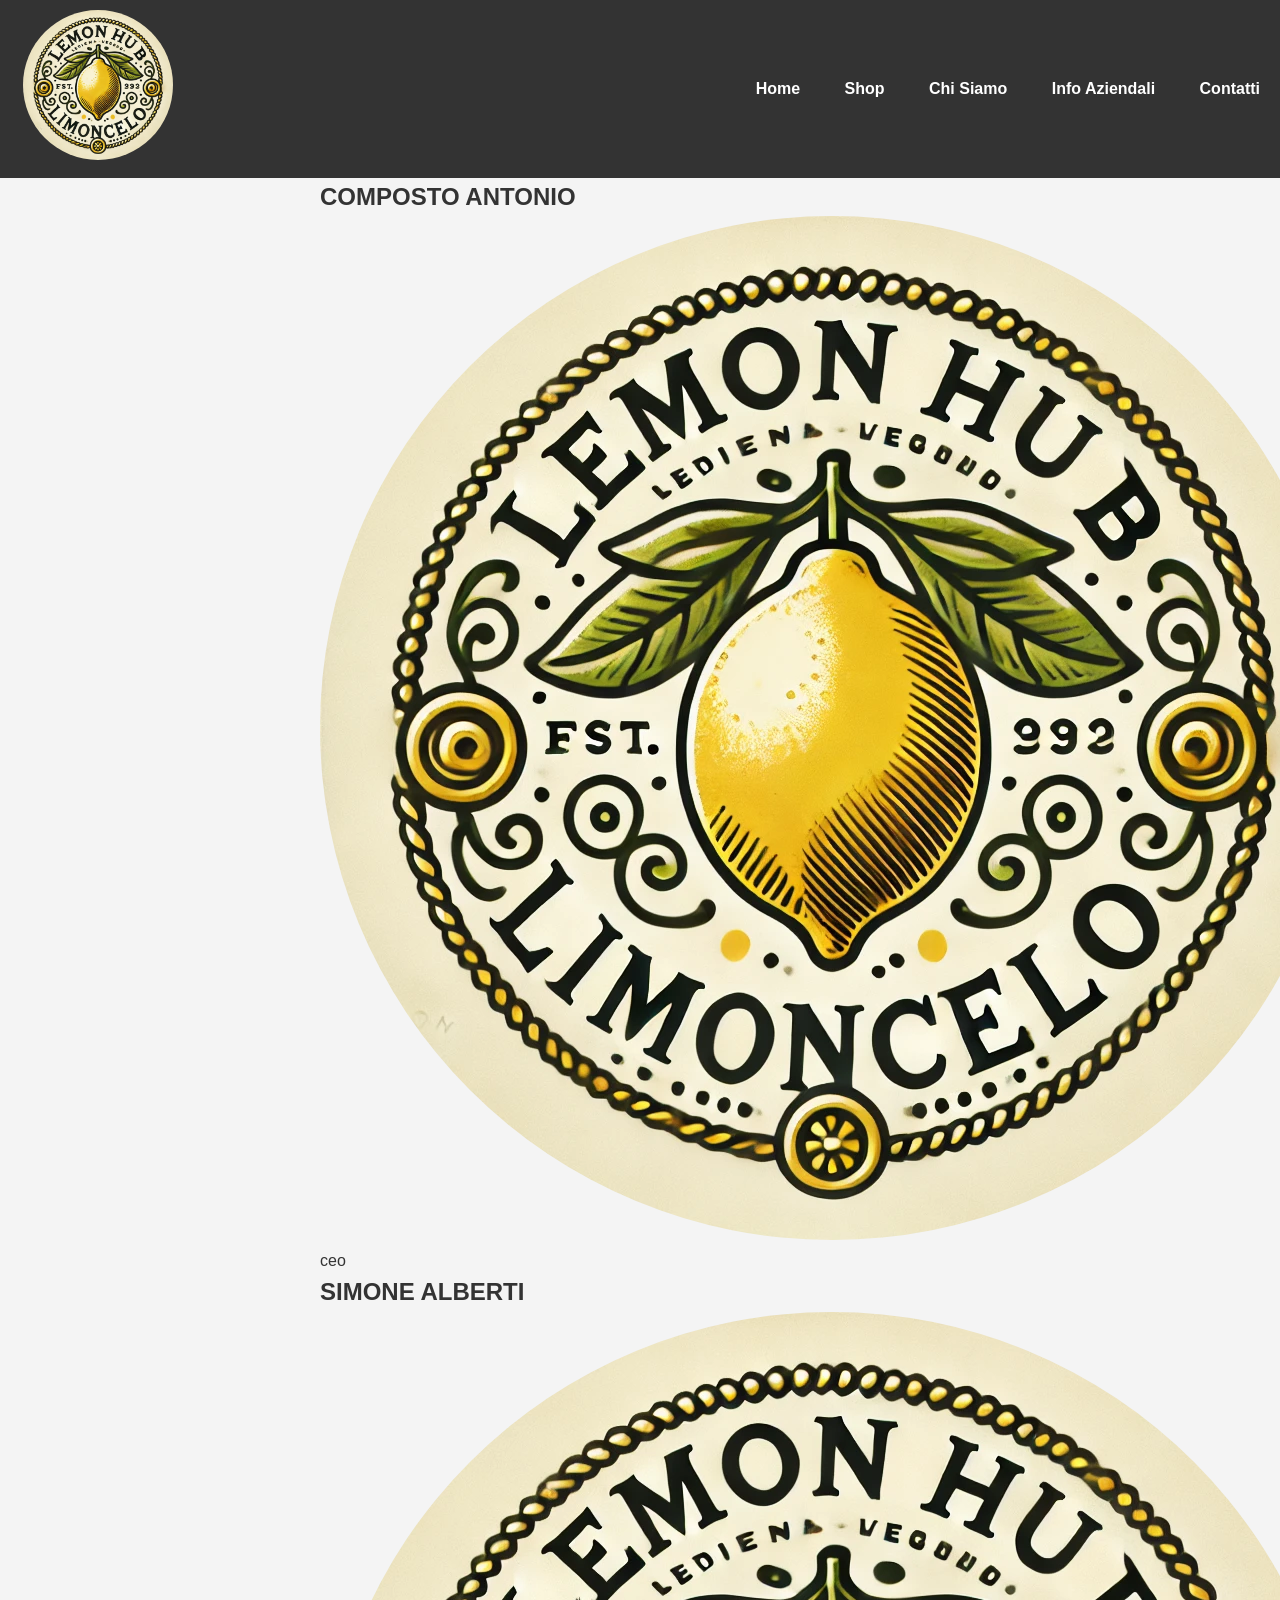
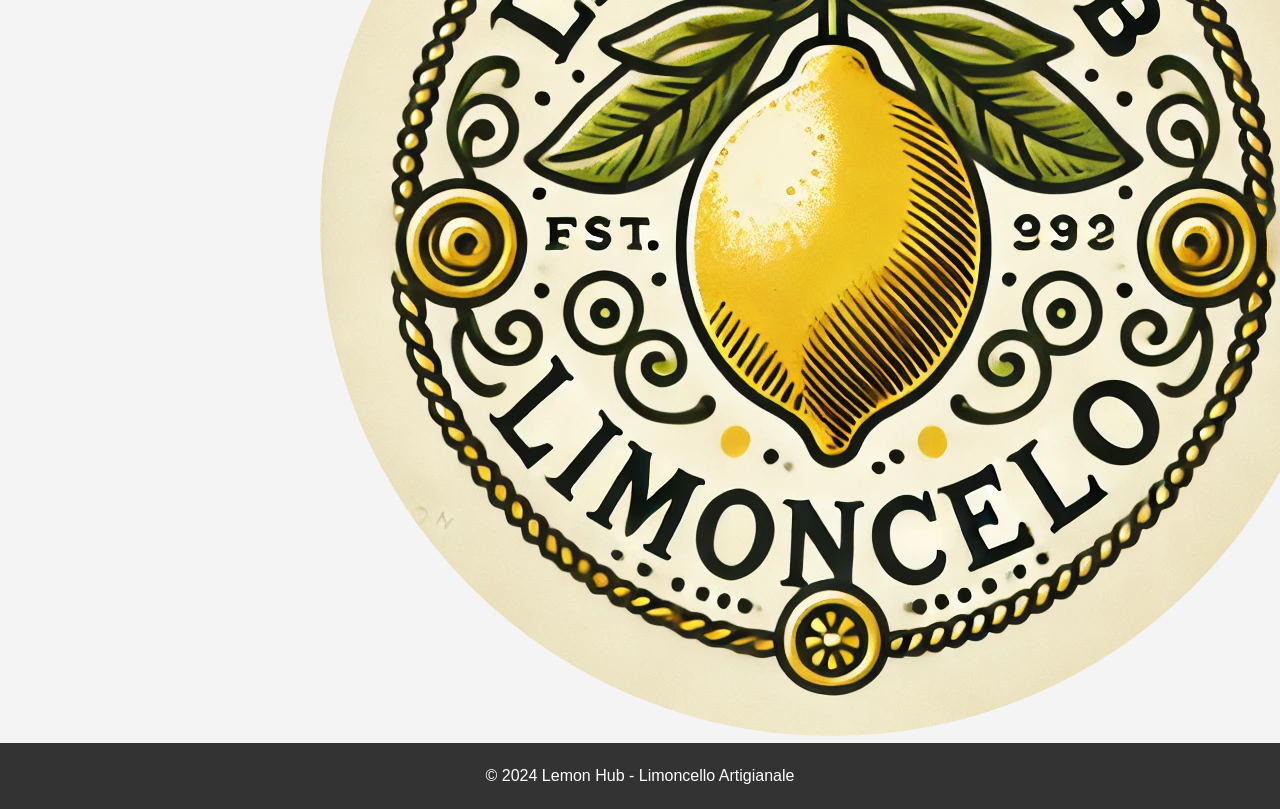
==== GPOI/contact.html @ f5a031fd "a" ====
<!DOCTYPE html>
<html lang="it">
<head>
    <meta charset="UTF-8">
    <meta name="viewport" content="width=device-width, initial-scale=1.0">
    <meta name="description" content="Contatta il nostro team per qualsiasi domanda o richiesta riguardo ai nostri prodotti.">
    <title>Contatti - Lemon Hub</title>
    <link rel="stylesheet" href="style.css">
    <link rel="icon" href="logo.webp" type="image/x-icon">
</head>
<body>

    <!-- Header -->
    <header>
        <div class="logo">
            <img src="logo.webp" alt="Lemon Hub Logo" style="border-radius: 50%;margin-left: 15%;">
        </div>
        <nav>
            <ul>
                <li><a href="index.html">Home</a></li>
                <li><a href="shop.html">Shop</a></li>
                <li><a href="about.html">Chi Siamo</a></li>
                <li><a href="blog.html">Info Aziendali</a></li>
                <li><a href="contact.html">Contatti</a></li>
            </ul>
        </nav>
    </header>

    <!-- Contatti Section -->
    <section id="contact" style="width: 50%;margin: auto;">
        <h2>COMPOSTO ANTONIO</h2>
        <img src="logo.webp" alt="" style="border-radius: 50%;">
        <p>ceo</p>
        
    </section>

    <!-- Footer -->
     <section id="contact" style="width: 50%;margin: auto;">
        <h2>SIMONE ALBERTI</h2>
        <img src="logo.webp" alt="" style="border-radius: 50%;">
     </section>
    <footer>
        <p>&copy; 2024 Lemon Hub - Limoncello Artigianale</p>
    </footer>

</body>
</html>
---- GPOI/style.css ----
/* Stili generali */
* {
    margin: 0;
    padding: 0;
    box-sizing: border-box;
}

body {
    font-family: Arial, sans-serif;
    line-height: 1.6;
    background-color: #f4f4f4;
    color: #333;
}

/* Header */
header {
    background-color: #333;
    color: #fff;
    padding: 10px 0;
    display: flex;
    justify-content: space-between;
    align-items: center;
}

header .logo img {
    width: 150px;
}

header nav ul {
    list-style-type: none;
}

header nav ul li {
    display: inline;
    margin: 0 20px;
}

header nav ul li a {
    color: #fff;
    text-decoration: none;
    font-weight: bold;
}

/* Hero Section */
.hero {
    background-image: url('images/hero.jpg');
    background-size: cover;
    background-position: center;
    height: 400px;
    color: #000000;
    text-align: center;
    display: flex;
    justify-content: center;
    align-items: center;
    flex-direction: column;
}

.hero h1 {
    font-size: 3rem;
    color: #000;
}

.hero p {
    font-size: 1.5rem;
    
}

.cta-btn {
    background-color: #f4a261;
    padding: 10px 20px;
    text-decoration: none;
    color: #fff;
    font-weight: bold;
    border-radius: 5px;
}

/* Shop Section */
#shop {
    padding: 40px;
    text-align: center;
    background-color: #fff;
}

.product-card {
    display: inline-block;
    width: 45%;
    margin: 20px;
    background-color: #fafafa;
    padding: 15px;
    box-shadow: 0 2px 10px rgba(0, 0, 0, 0.1);
}

.product-card img {
    width: 100%;
    border-radius: 10px;
}

.product-info h3 {
    margin: 10px 0;
}

.product-info .btn {
    background-color: #f4a261;
    padding: 10px 20px;
    text-decoration: none;
    color: #fff;
    border-radius: 5px;
    margin-top: 10px;
}

/* Footer */
footer {
    background-color: #333;
    color: #fff;
    text-align: center;
    padding: 20px 0;
}

footer a {
    color: #fff;
    text-decoration: none;
}
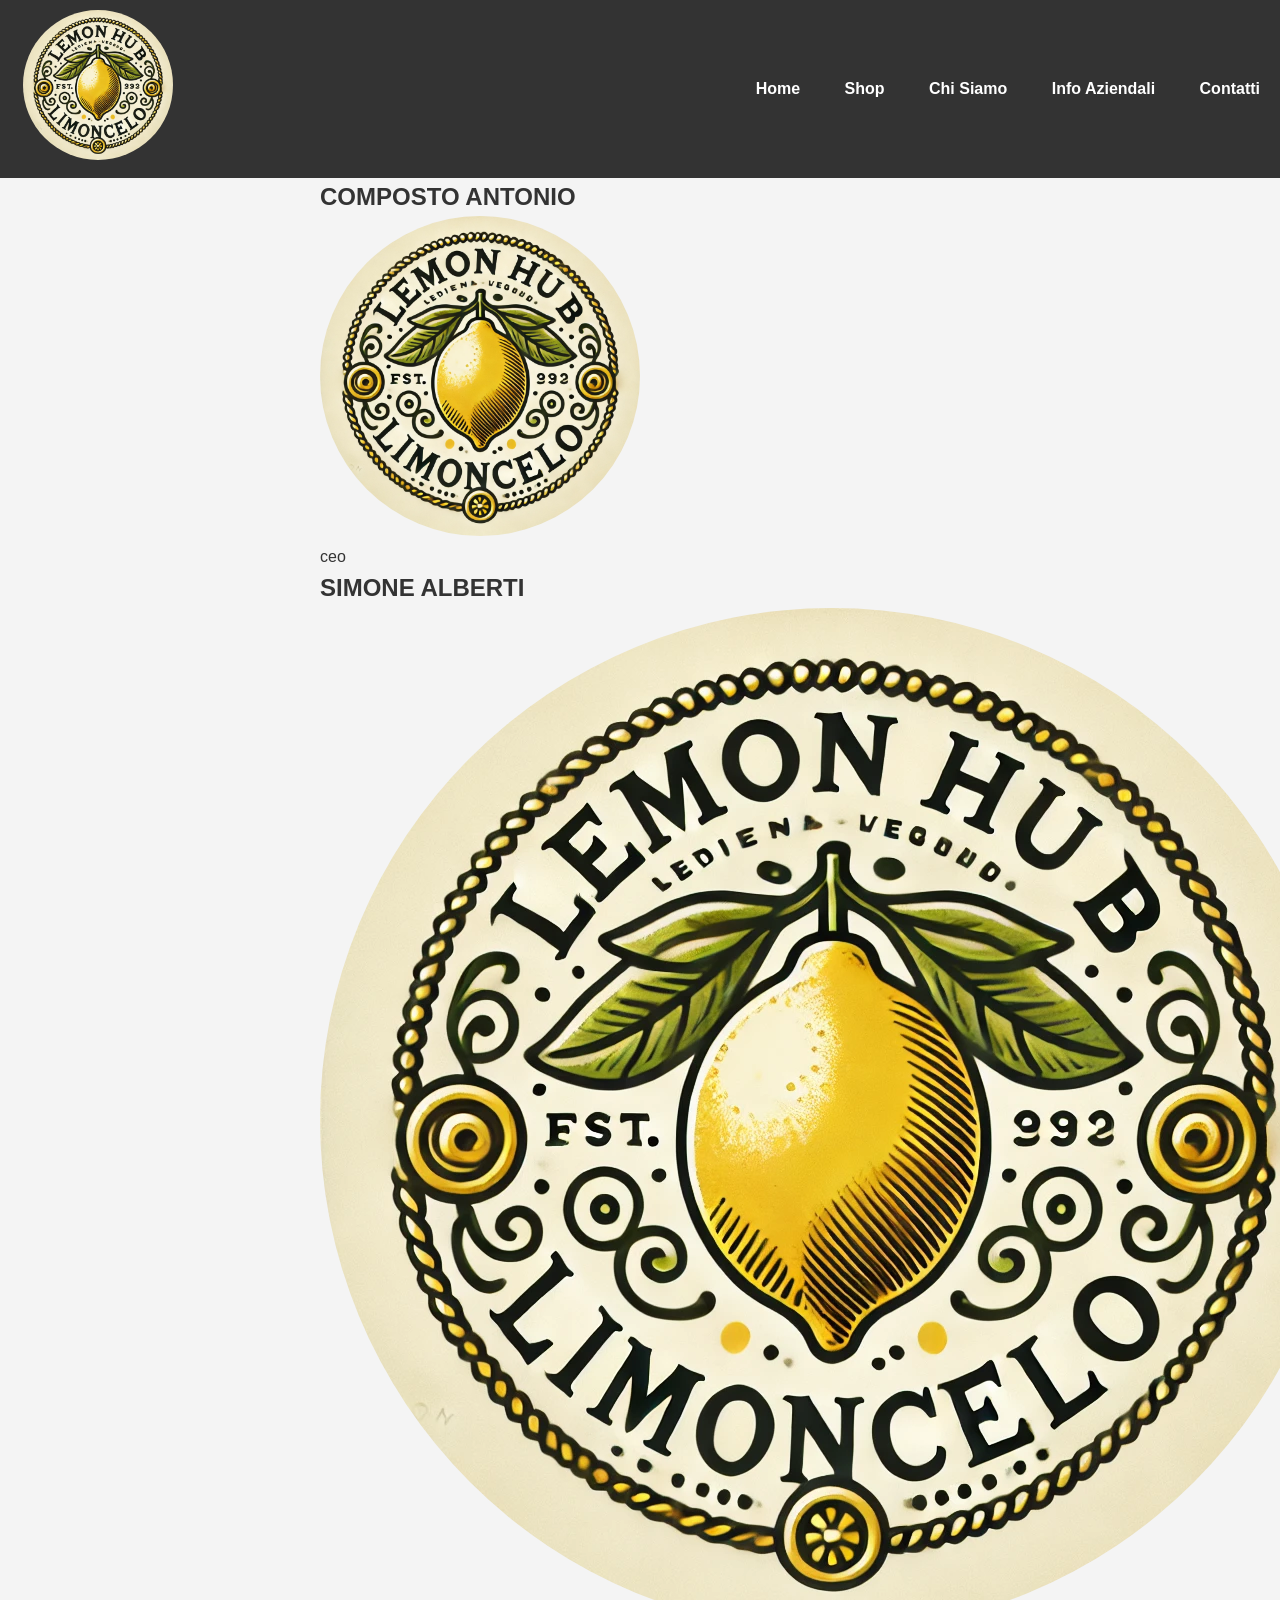
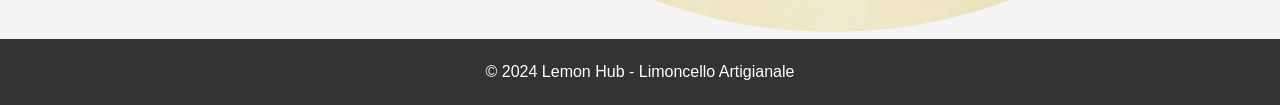
==== commit 2b1e993f: "a" ====
--- a/GPOI/contact.html
+++ b/GPOI/contact.html
@@ -29,7 +29,7 @@
     <!-- Contatti Section -->
     <section id="contact" style="width: 50%;margin: auto;">
         <h2>COMPOSTO ANTONIO</h2>
-        <img src="logo.webp" alt="" style="border-radius: 50%;">
+        <img src="logo.webp" alt="" style="border-radius: 50%;width: 50%;">
         <p>ceo</p>
         
     </section>
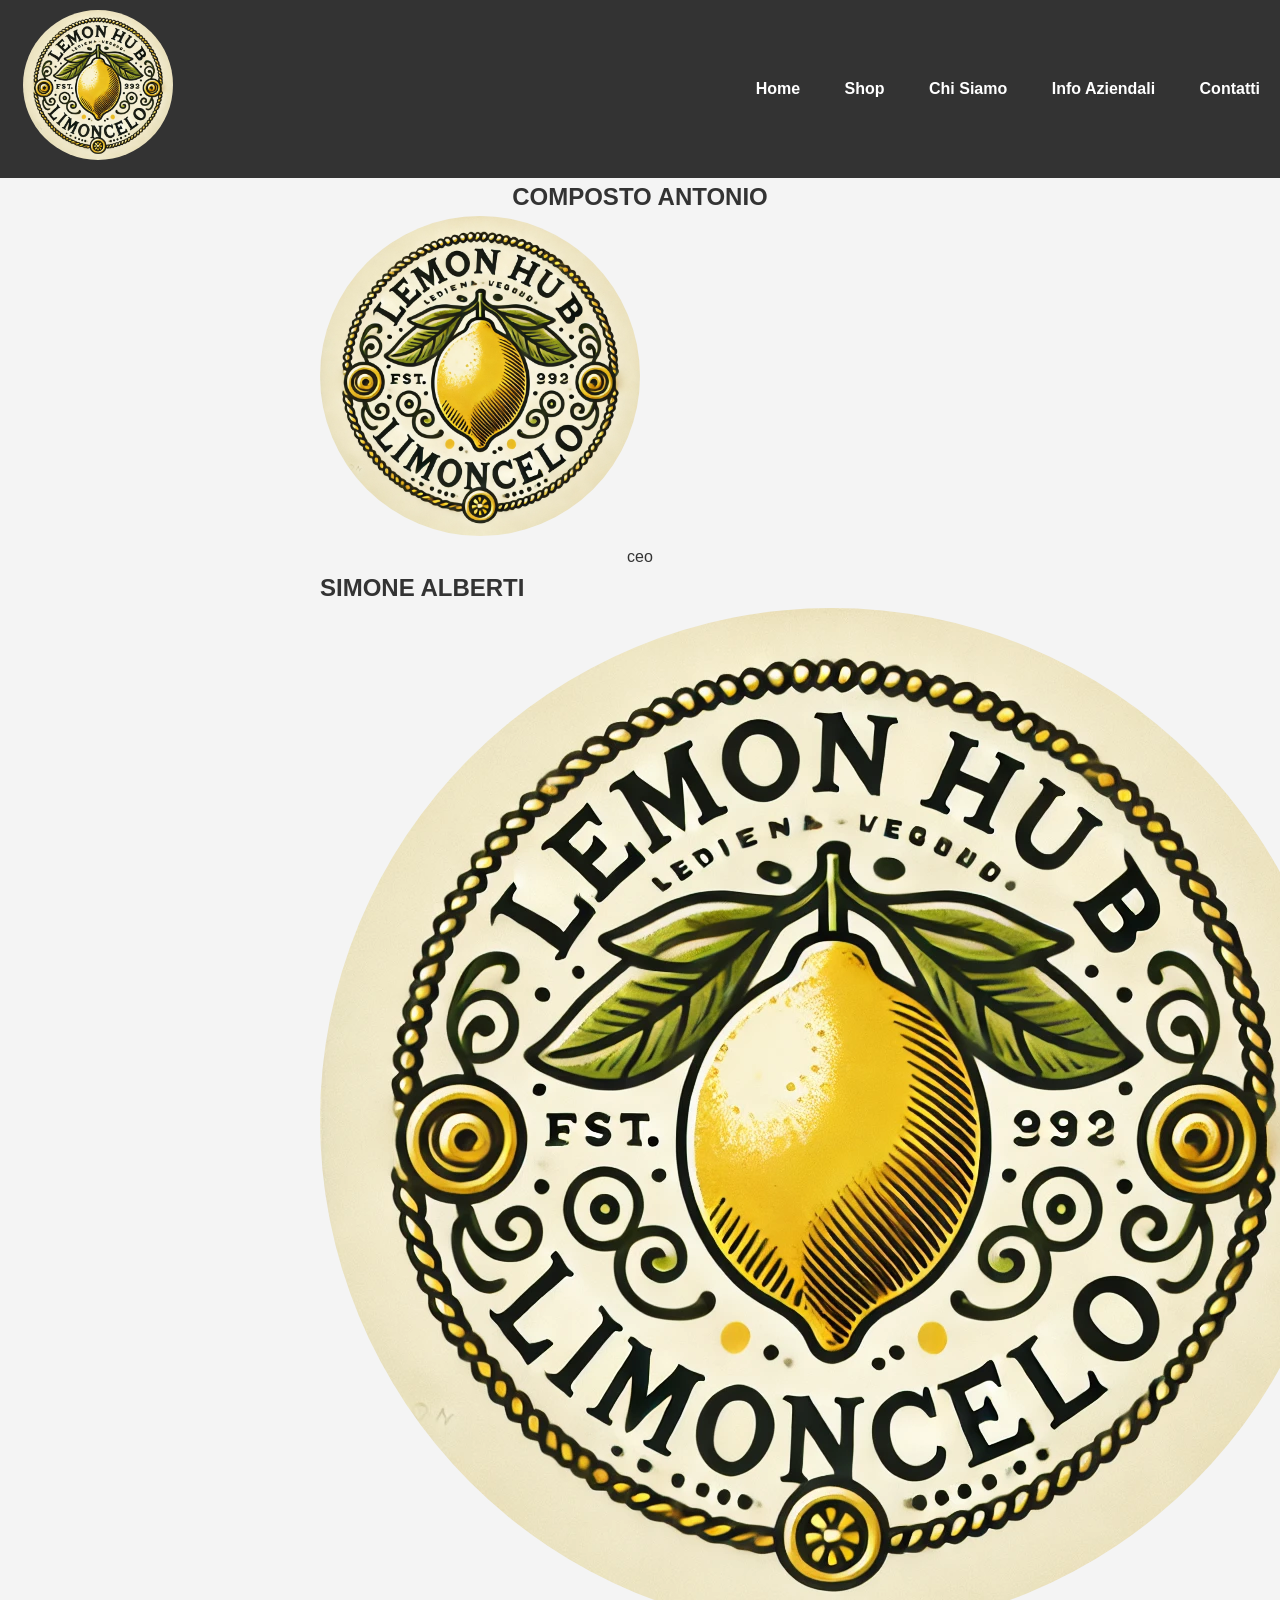
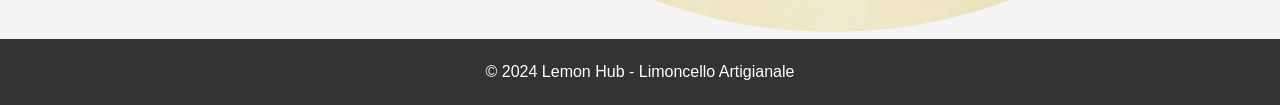
==== commit 3532344c: "a" ====
--- a/GPOI/contact.html
+++ b/GPOI/contact.html
@@ -27,10 +27,10 @@
     </header>
 
     <!-- Contatti Section -->
-    <section id="contact" style="width: 50%;margin: auto;">
-        <h2>COMPOSTO ANTONIO</h2>
-        <img src="logo.webp" alt="" style="border-radius: 50%;width: 50%;">
-        <p>ceo</p>
+    <section id="contact" style="width: 50%;margin: auto;align-items: center;">
+        <h2 style="text-align: center;">COMPOSTO ANTONIO</h2>
+        <img src="logo.webp" alt="" style="border-radius: 50%;width: 50%;margin: auto;">
+        <p style="text-align: center;">ceo</p>
         
     </section>
 
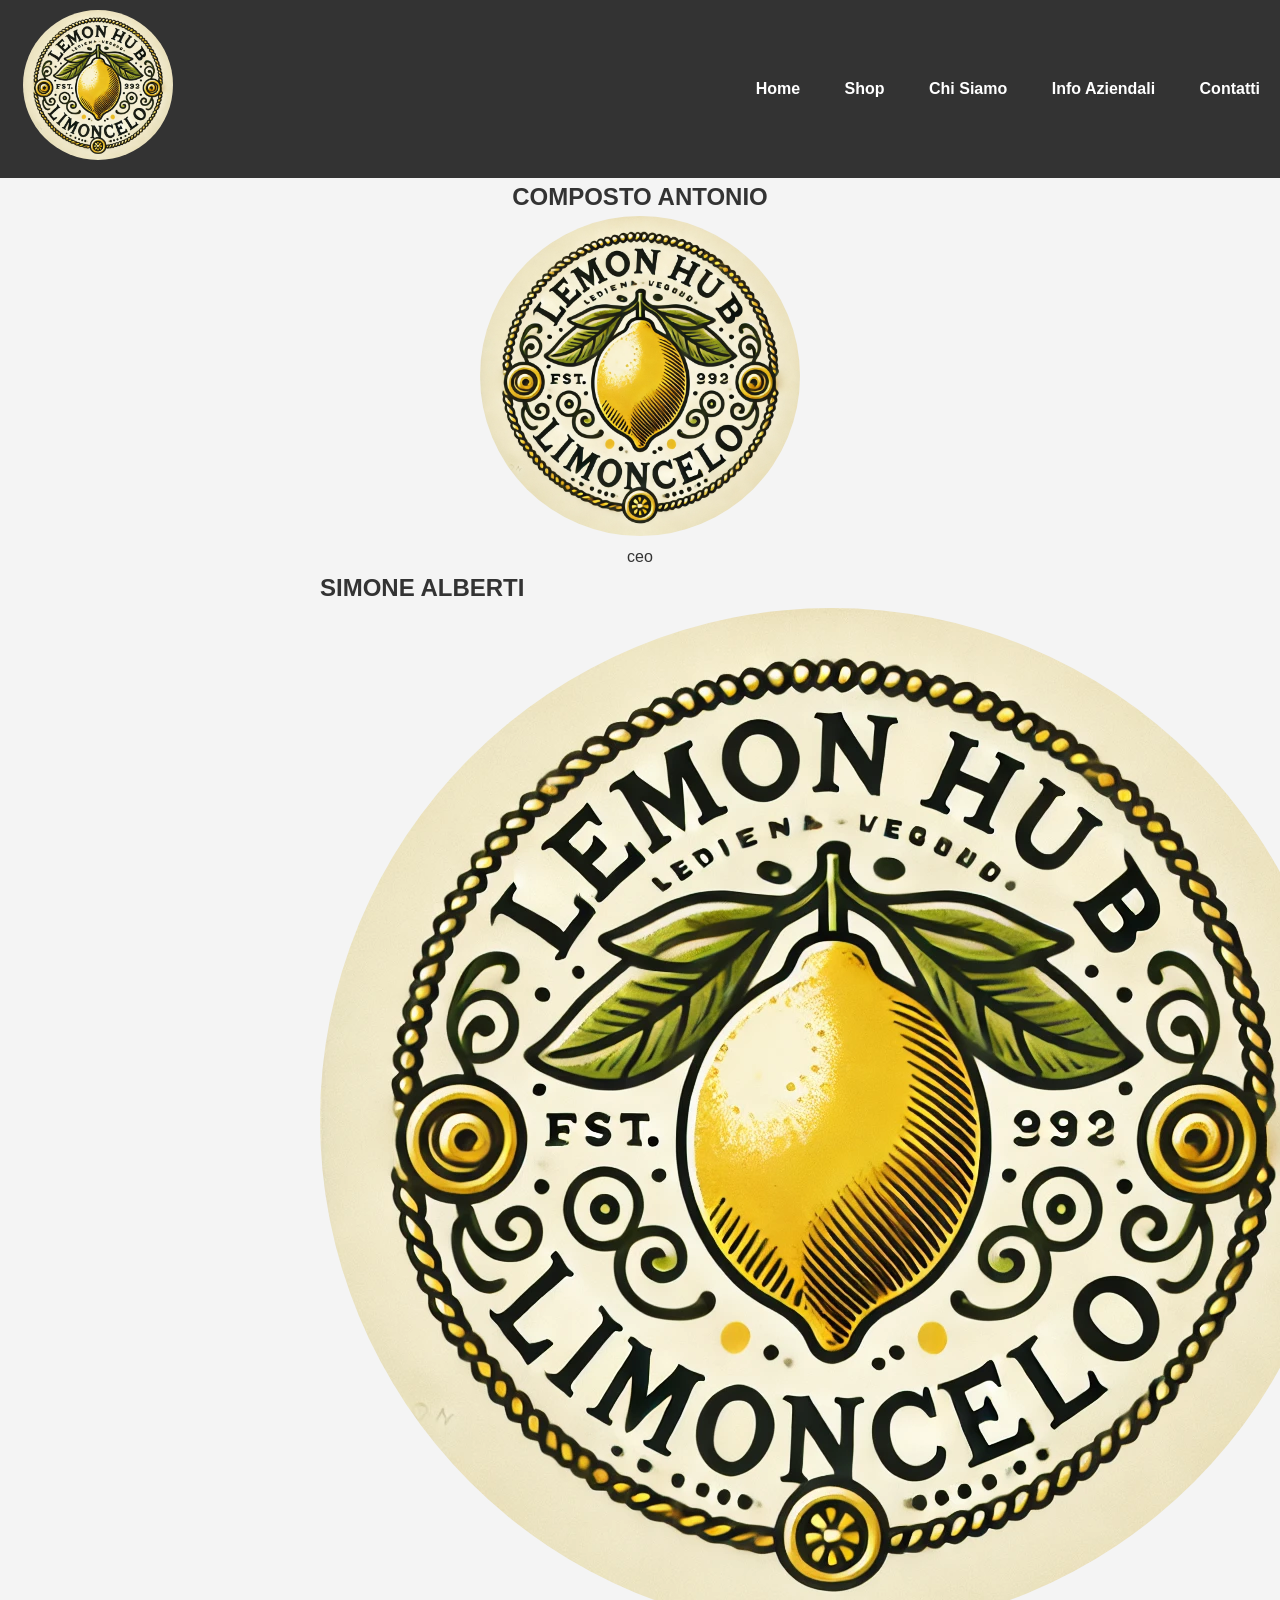
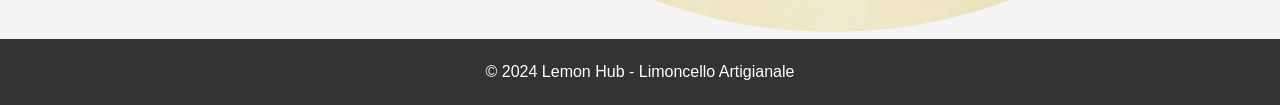
==== commit 89722bb9: "a" ====
--- a/GPOI/contact.html
+++ b/GPOI/contact.html
@@ -29,10 +29,10 @@
     <!-- Contatti Section -->
     <section id="contact" style="width: 50%;margin: auto;align-items: center;">
         <h2 style="text-align: center;">COMPOSTO ANTONIO</h2>
-        <img src="logo.webp" alt="" style="border-radius: 50%;width: 50%;margin: auto;">
+        <img src="logo.webp" alt="" style="border-radius: 50%;width: 50%;margin-left: 25%;">
         <p style="text-align: center;">ceo</p>
         
-    </section>
+    </section> 
 
     <!-- Footer -->
      <section id="contact" style="width: 50%;margin: auto;">
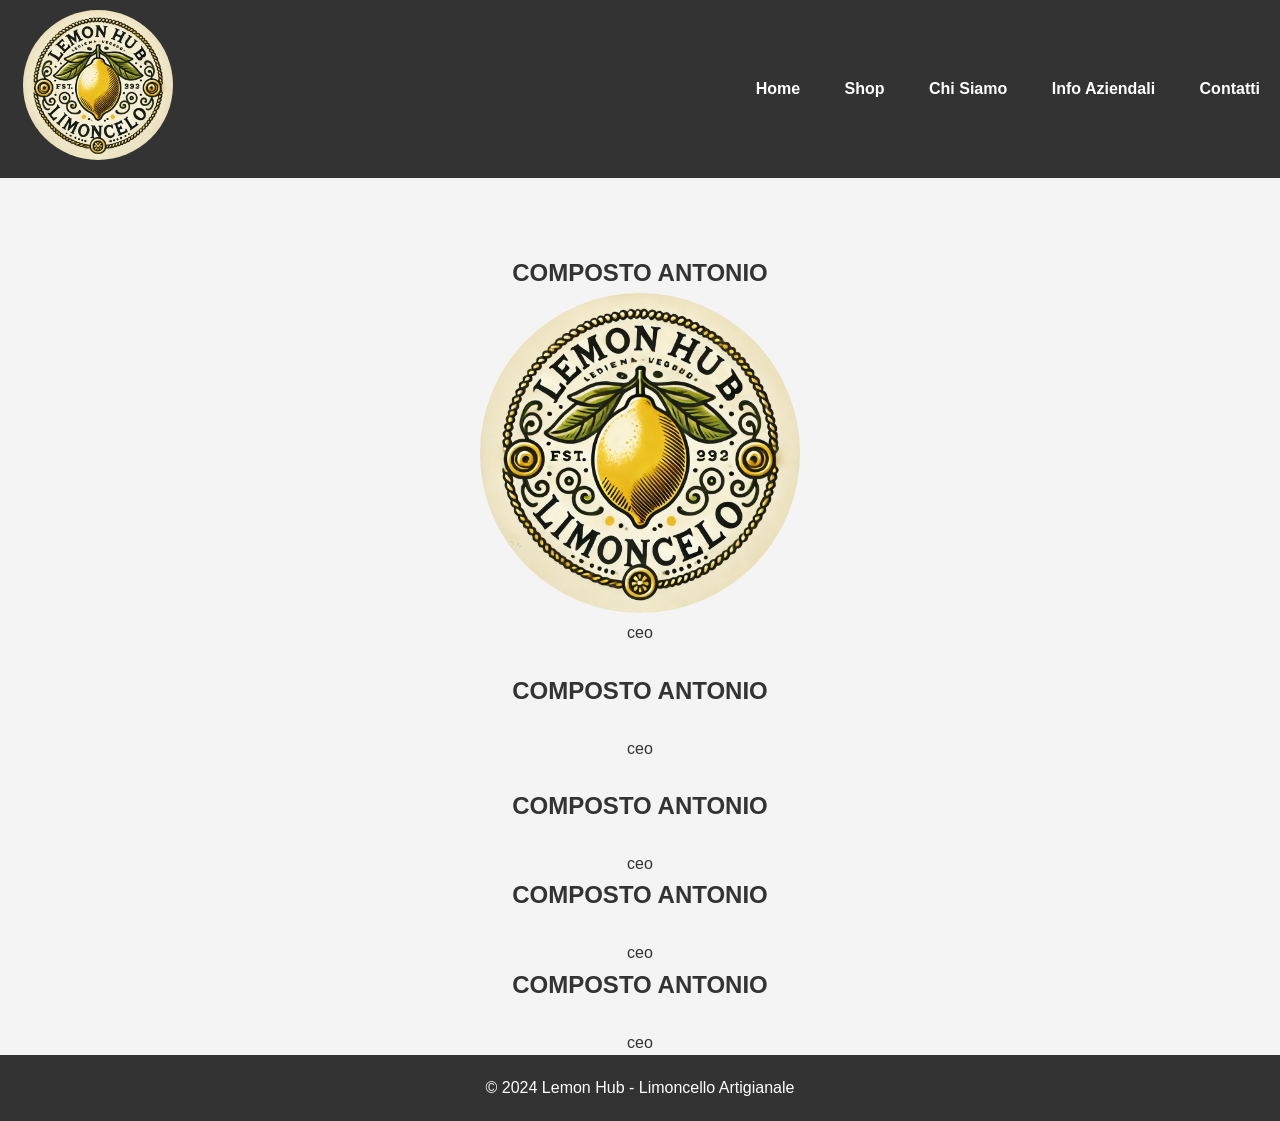
==== commit edc8e609: "a" ====
--- a/GPOI/contact.html
+++ b/GPOI/contact.html
@@ -26,19 +26,34 @@
         </nav>
     </header>
 
-    <!-- Contatti Section -->
+    <br><br><br>
     <section id="contact" style="width: 50%;margin: auto;align-items: center;">
         <h2 style="text-align: center;">COMPOSTO ANTONIO</h2>
         <img src="logo.webp" alt="" style="border-radius: 50%;width: 50%;margin-left: 25%;">
         <p style="text-align: center;">ceo</p>
         
     </section> 
+    <br>
+    <section id="contact" style="width: 50%;margin: auto;align-items: center;">
+<h2 style="text-align: center;">COMPOSTO ANTONIO</h2>
+<img src="logo webp" alt="" style="border-radius: 50%;width: 50%;margin-left: 25%;"> <p style="text-align: center;">ceo</p>
+</section>
+<br>
+<section id="contact" style="width: 50%;margin: auto;align-items: center;">
+<h2 style="text-align: center;">COMPOSTO ANTONIO</h2>
+<img src="logo webp" alt="" style="border-radius: 50%;width: 50%;margin-left: 25%;"> <p style="text-align: center;">ceo</p>
+</section>
+<section id="contact" style="width: 50%;margin: auto;align-items: center;">
+<h2 style="text-align: center;">COMPOSTO ANTONIO</h2>
+<img src="logo webp" alt="" style="border-radius: 50%;width: 50%;margin-left: 25%;"> <p style="text-align: center;">ceo</p>
+</section>
+<section id="contact" style="width: 50%;margin: auto;align-items: center;">
+<h2 style="text-align: center;">COMPOSTO ANTONIO</h2>
+<img src="logo webp" alt="" style="border-radius: 50%;width: 50%;margin-left: 25%;"> <p style="text-align: center;">ceo</p>
+</section>
 
     <!-- Footer -->
-     <section id="contact" style="width: 50%;margin: auto;">
-        <h2>SIMONE ALBERTI</h2>
-        <img src="logo.webp" alt="" style="border-radius: 50%;">
-     </section>
+     
     <footer>
         <p>&copy; 2024 Lemon Hub - Limoncello Artigianale</p>
     </footer>
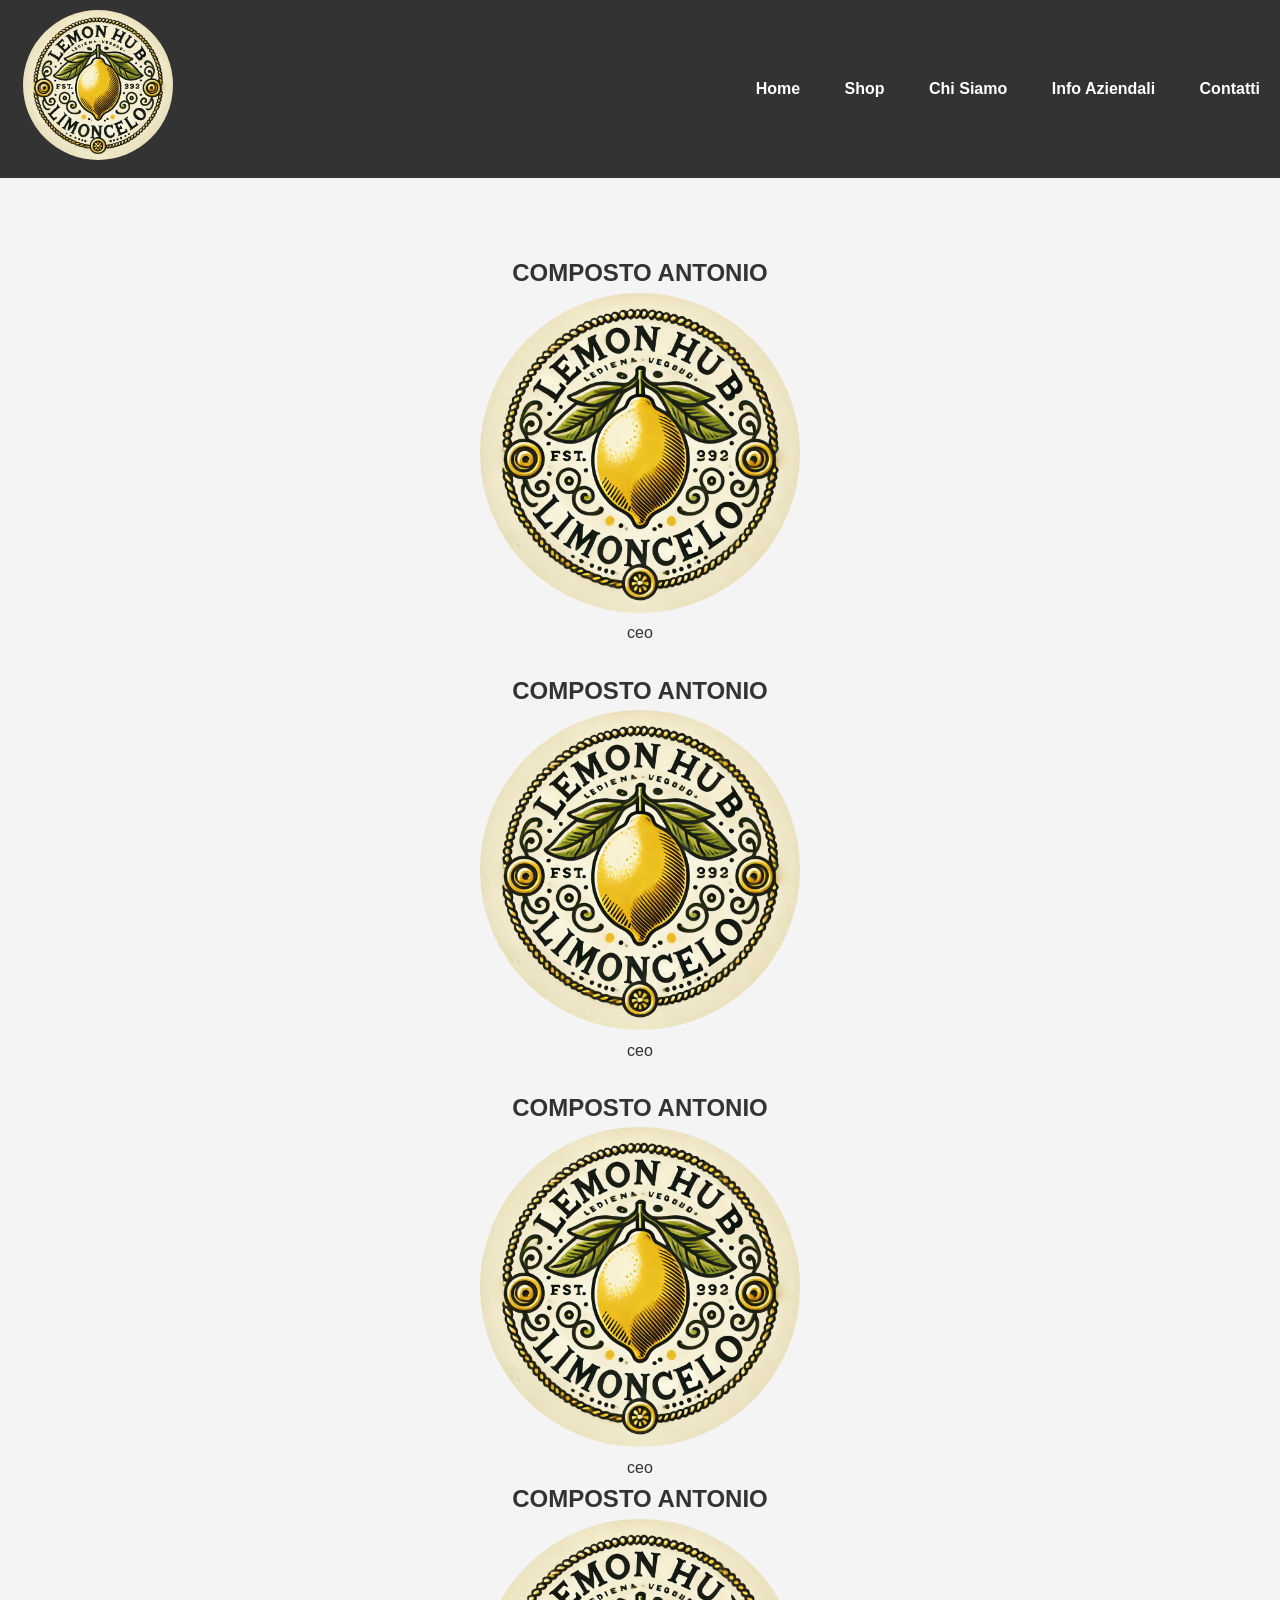
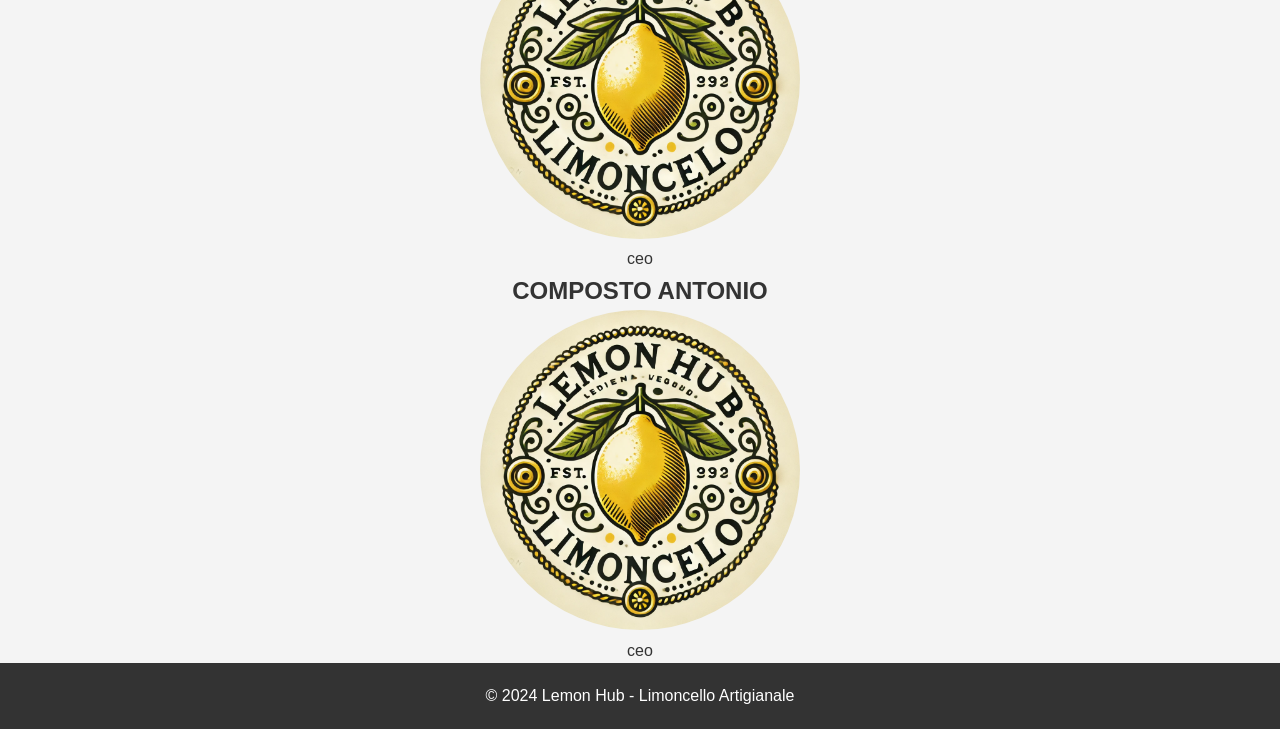
==== commit c17e9c49: "a" ====
--- a/GPOI/contact.html
+++ b/GPOI/contact.html
@@ -36,20 +36,20 @@
     <br>
     <section id="contact" style="width: 50%;margin: auto;align-items: center;">
 <h2 style="text-align: center;">COMPOSTO ANTONIO</h2>
-<img src="logo webp" alt="" style="border-radius: 50%;width: 50%;margin-left: 25%;"> <p style="text-align: center;">ceo</p>
+<img src="logo.webp" alt="" style="border-radius: 50%;width: 50%;margin-left: 25%;"> <p style="text-align: center;">ceo</p>
 </section>
 <br>
 <section id="contact" style="width: 50%;margin: auto;align-items: center;">
 <h2 style="text-align: center;">COMPOSTO ANTONIO</h2>
-<img src="logo webp" alt="" style="border-radius: 50%;width: 50%;margin-left: 25%;"> <p style="text-align: center;">ceo</p>
+<img src="logo.webp" alt="" style="border-radius: 50%;width: 50%;margin-left: 25%;"> <p style="text-align: center;">ceo</p>
 </section>
 <section id="contact" style="width: 50%;margin: auto;align-items: center;">
 <h2 style="text-align: center;">COMPOSTO ANTONIO</h2>
-<img src="logo webp" alt="" style="border-radius: 50%;width: 50%;margin-left: 25%;"> <p style="text-align: center;">ceo</p>
+<img src="logo.webp" alt="" style="border-radius: 50%;width: 50%;margin-left: 25%;"> <p style="text-align: center;">ceo</p>
 </section>
 <section id="contact" style="width: 50%;margin: auto;align-items: center;">
 <h2 style="text-align: center;">COMPOSTO ANTONIO</h2>
-<img src="logo webp" alt="" style="border-radius: 50%;width: 50%;margin-left: 25%;"> <p style="text-align: center;">ceo</p>
+<img src="logo.webp" alt="" style="border-radius: 50%;width: 50%;margin-left: 25%;"> <p style="text-align: center;">ceo</p>
 </section>
 
     <!-- Footer -->
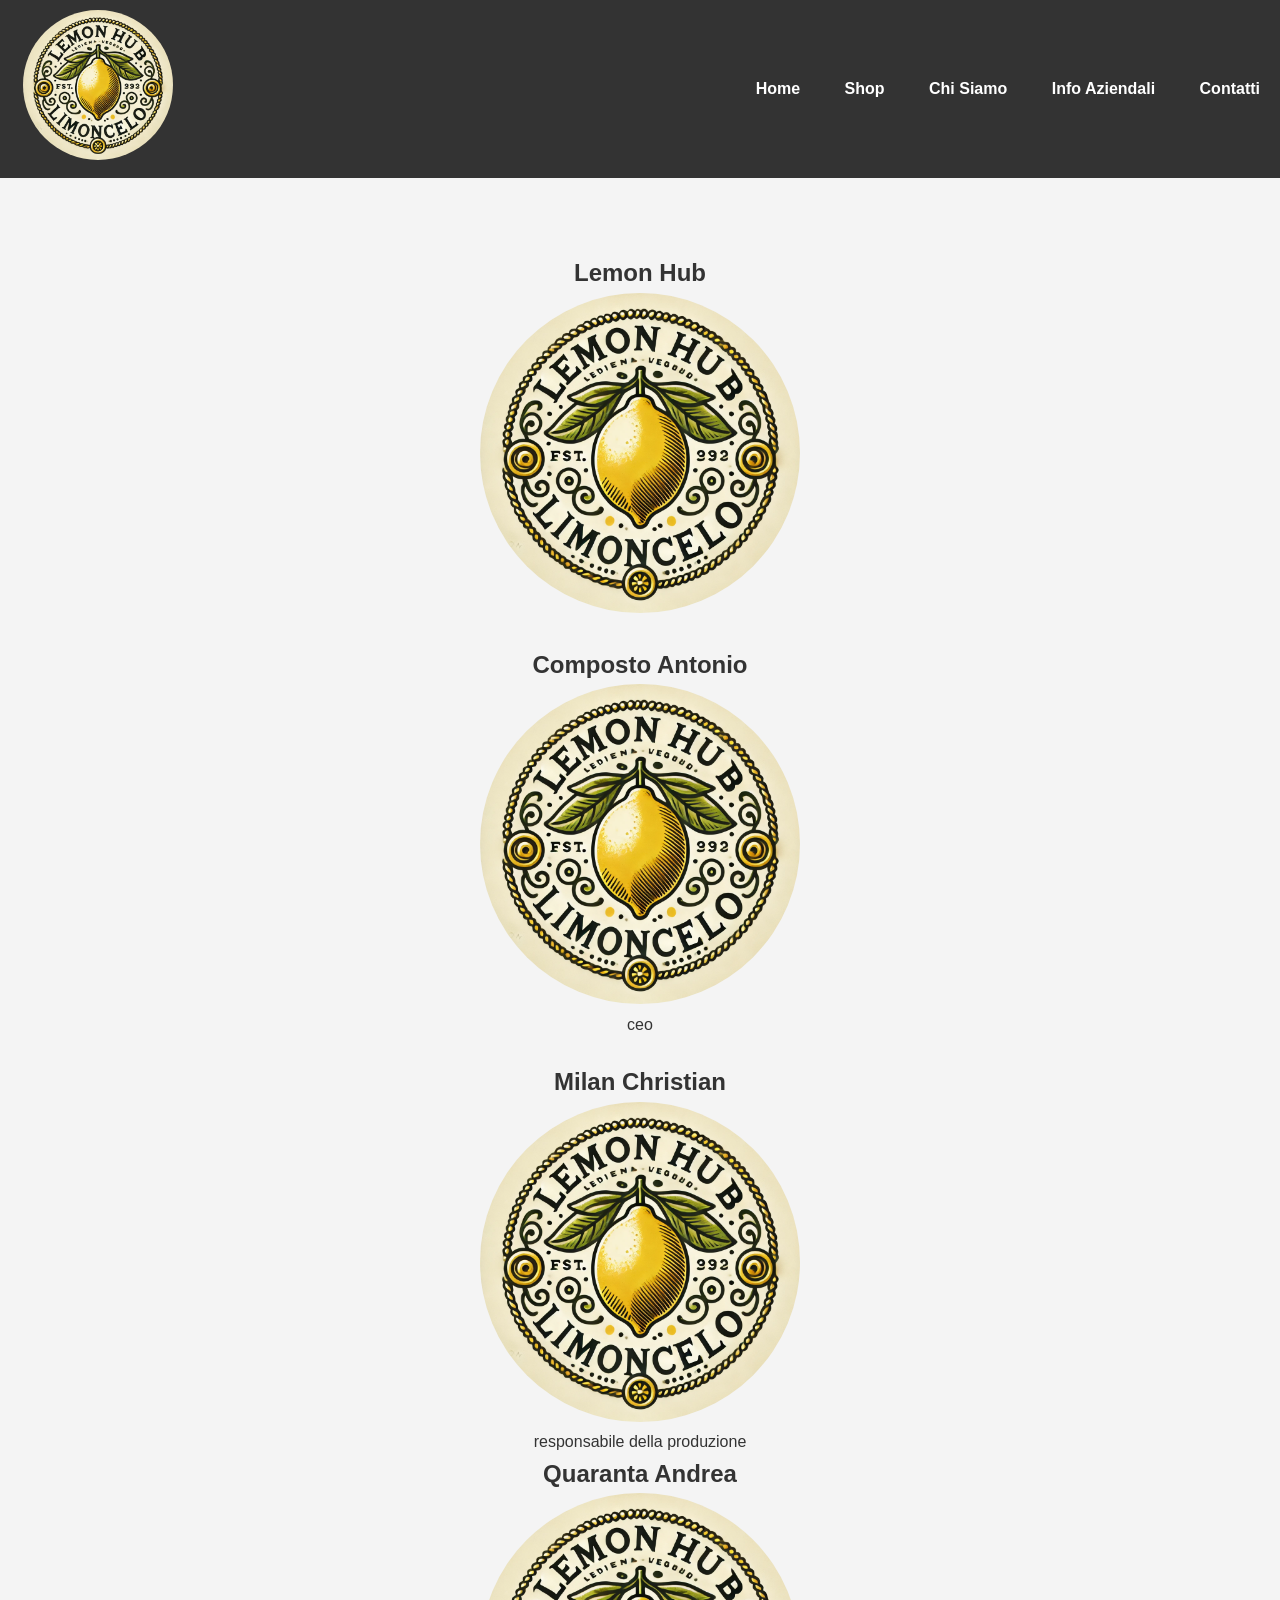
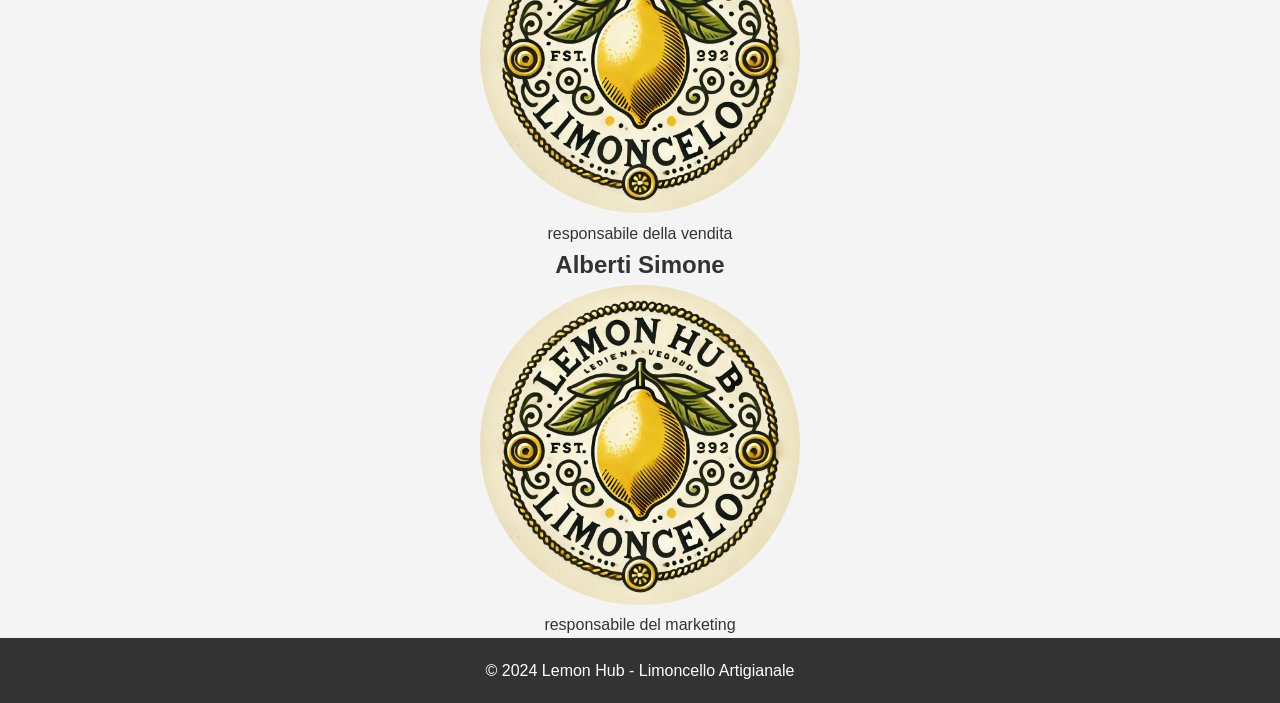
==== commit f0837eef: "a" ====
--- a/GPOI/contact.html
+++ b/GPOI/contact.html
@@ -28,28 +28,28 @@
 
     <br><br><br>
     <section id="contact" style="width: 50%;margin: auto;align-items: center;">
-        <h2 style="text-align: center;">COMPOSTO ANTONIO</h2>
+        <h2 style="text-align: center;">Lemon Hub</h2>
         <img src="logo.webp" alt="" style="border-radius: 50%;width: 50%;margin-left: 25%;">
-        <p style="text-align: center;">ceo</p>
+        
         
     </section> 
     <br>
     <section id="contact" style="width: 50%;margin: auto;align-items: center;">
-<h2 style="text-align: center;">COMPOSTO ANTONIO</h2>
+<h2 style="text-align: center;">Composto Antonio</h2>
 <img src="logo.webp" alt="" style="border-radius: 50%;width: 50%;margin-left: 25%;"> <p style="text-align: center;">ceo</p>
 </section>
 <br>
 <section id="contact" style="width: 50%;margin: auto;align-items: center;">
-<h2 style="text-align: center;">COMPOSTO ANTONIO</h2>
-<img src="logo.webp" alt="" style="border-radius: 50%;width: 50%;margin-left: 25%;"> <p style="text-align: center;">ceo</p>
+<h2 style="text-align: center;">Milan Christian</h2>
+<img src="logo.webp" alt="" style="border-radius: 50%;width: 50%;margin-left: 25%;"> <p style="text-align: center;">responsabile della produzione</p>
 </section>
 <section id="contact" style="width: 50%;margin: auto;align-items: center;">
-<h2 style="text-align: center;">COMPOSTO ANTONIO</h2>
-<img src="logo.webp" alt="" style="border-radius: 50%;width: 50%;margin-left: 25%;"> <p style="text-align: center;">ceo</p>
+<h2 style="text-align: center;">Quaranta Andrea</h2>
+<img src="logo.webp" alt="" style="border-radius: 50%;width: 50%;margin-left: 25%;"> <p style="text-align: center;">responsabile della vendita</p>
 </section>
 <section id="contact" style="width: 50%;margin: auto;align-items: center;">
-<h2 style="text-align: center;">COMPOSTO ANTONIO</h2>
-<img src="logo.webp" alt="" style="border-radius: 50%;width: 50%;margin-left: 25%;"> <p style="text-align: center;">ceo</p>
+<h2 style="text-align: center;">Alberti Simone</h2>
+<img src="logo.webp" alt="" style="border-radius: 50%;width: 50%;margin-left: 25%;"> <p style="text-align: center;">responsabile del marketing</p>
 </section>
 
     <!-- Footer -->
